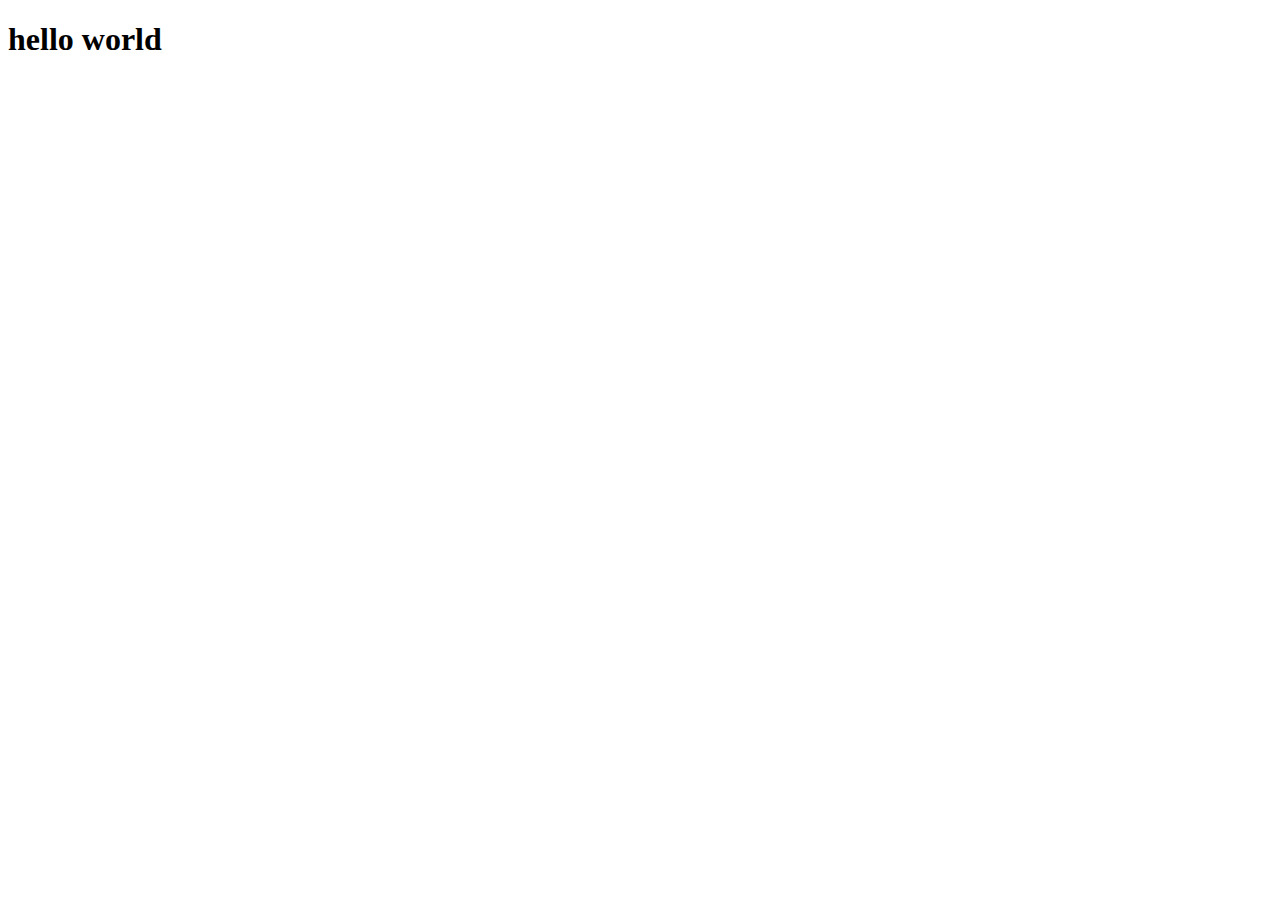
==== index.html @ 4d693382 "Create index.html" ====
<!DOCTYPE html>
<html lang="pt-br">
<head>
    <meta charset="UTF-8">
    <meta name="viewport" content="width=device-width, initial-scale=1.0">
    <title>Document</title>
</head>
<body>
    <h1>hello world</h1>
</body>
</html>
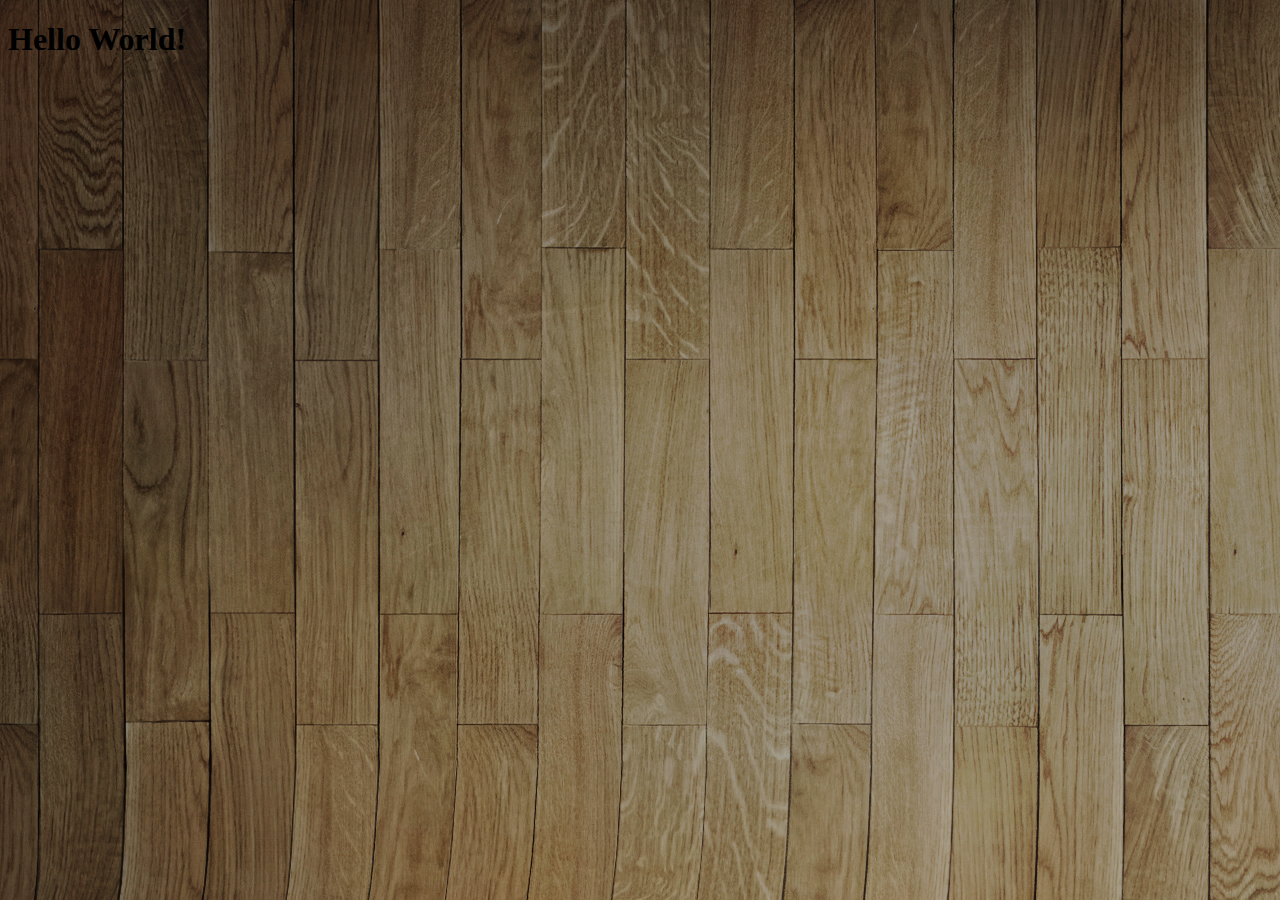
==== commit fcee04aa: "update" ====
--- a/index.html
+++ b/index.html
@@ -3,9 +3,11 @@
 <head>
     <meta charset="UTF-8">
     <meta name="viewport" content="width=device-width, initial-scale=1.0">
-    <title>Document</title>
+    <link rel="shortcut icon" href="favicon.ico" type="image/x-icon">
+    <link rel="stylesheet" href="style/style.css">
+    <title>Social Media</title>
 </head>
 <body>
-    <h1>hello world</h1>
+    <h1>Hello World!</h1>
 </body>
 </html>--- a/style/style.css
+++ b/style/style.css
@@ -0,0 +1,5 @@
+@charset "UTF-8";
+
+body{
+    background-image: url(../imagens/fundo-madeira.jpg);
+}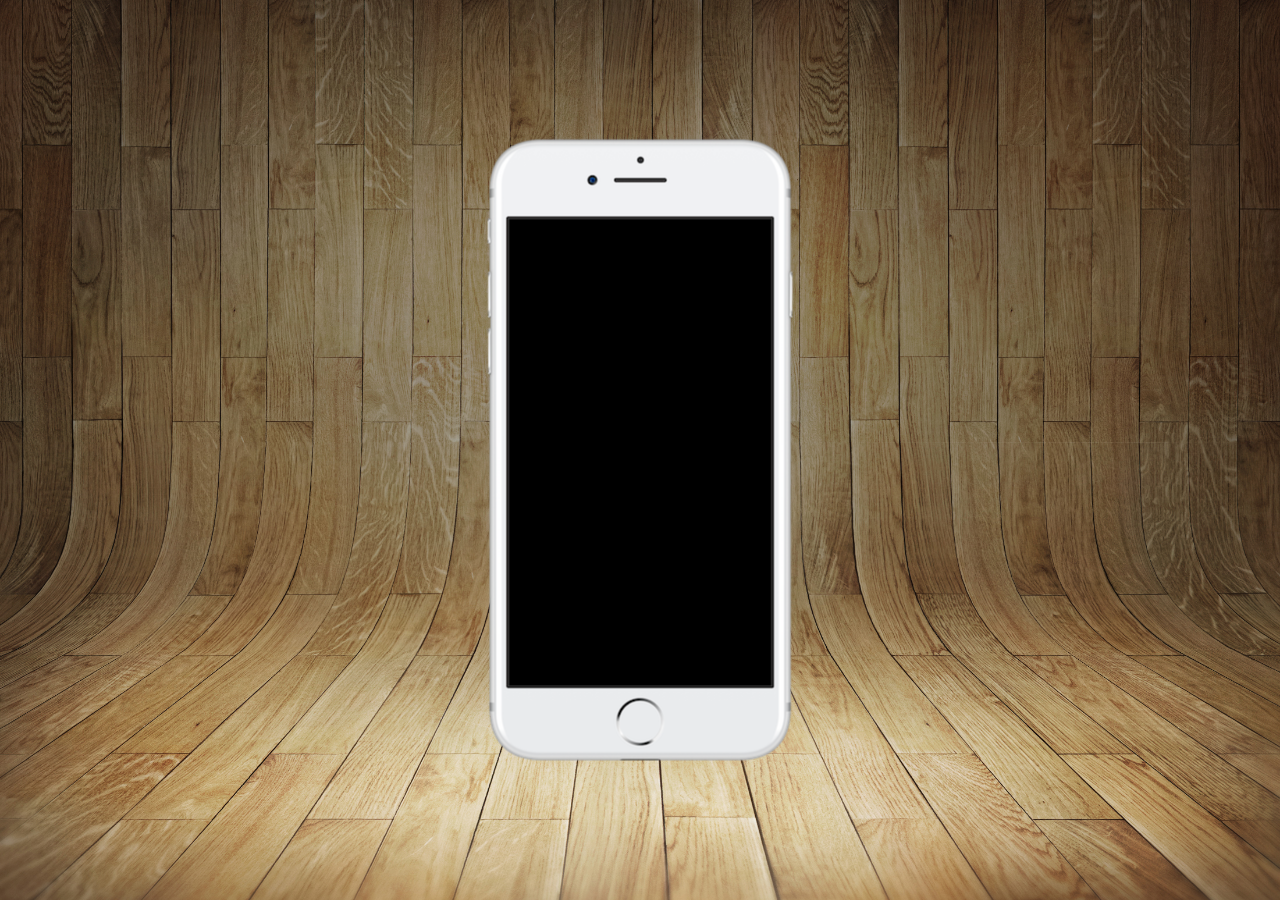
==== commit 0577dd2d: "Commit 🎉" ====
--- a/index.html
+++ b/index.html
@@ -8,6 +8,13 @@
     <title>Social Media</title>
 </head>
 <body>
-    <h1>Hello World!</h1>
+    <main>
+        <section id="telefone">
+        
+        </section>
+        <section id="redes-sociais">
+
+        </section>
+    </main>
 </body>
 </html>--- a/style/style.css
+++ b/style/style.css
@@ -1,5 +1,38 @@
 @charset "UTF-8";
+
+* {
+    margin: 0px;
+    padding: 0px;
+}
+
+html, body {
+    height: 100vh;
+    width: 100vw;
+    background-color: black;
+}
 
 body{
     background-image: url(../imagens/fundo-madeira.jpg);
+    background-repeat: no-repeat;
+    background-position: top, center;
+    background-size: cover;
+    background-attachment: fixed;
+}
+
+main {
+    height: 100vh;
+    position: relative;
+}
+
+section#telefone {
+    position: absolute;
+    top: 50%;
+    left: 50%;
+    transform: translate(-50%, -50%);
+
+    height: 627px;
+    width: 311px;
+
+    background-image: url(../imagens/frame-iphone.png);
+    background-repeat: no-repeat;    
 }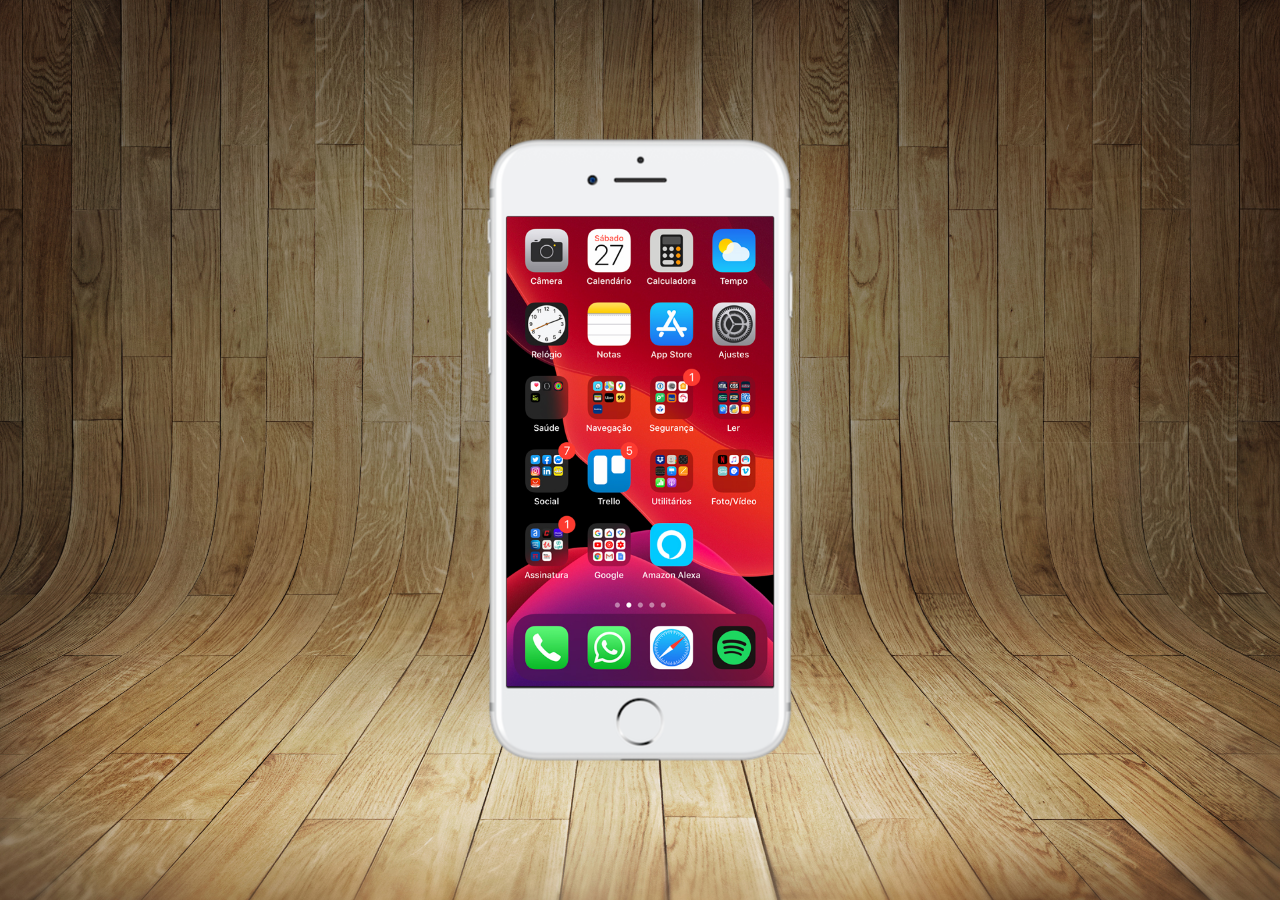
==== commit cbf677ac: "Commit 🎉" ====
--- a/index.html
+++ b/index.html
@@ -10,7 +10,7 @@
 <body>
     <main>
         <section id="telefone">
-        
+        <iframe src="home.html" name="tela" id="tela" frameborder="0"></iframe>
         </section>
         <section id="redes-sociais">
 
--- a/style/style.css
+++ b/style/style.css
@@ -34,5 +34,14 @@
     width: 311px;
 
     background-image: url(../imagens/frame-iphone.png);
-    background-repeat: no-repeat;    
+    background-repeat: no-repeat;  
+}
+
+iframe#tela{
+    position: relative;
+    top: 80px;
+    left: 22px;
+    width: 267px;
+    height: 470px;
+
 }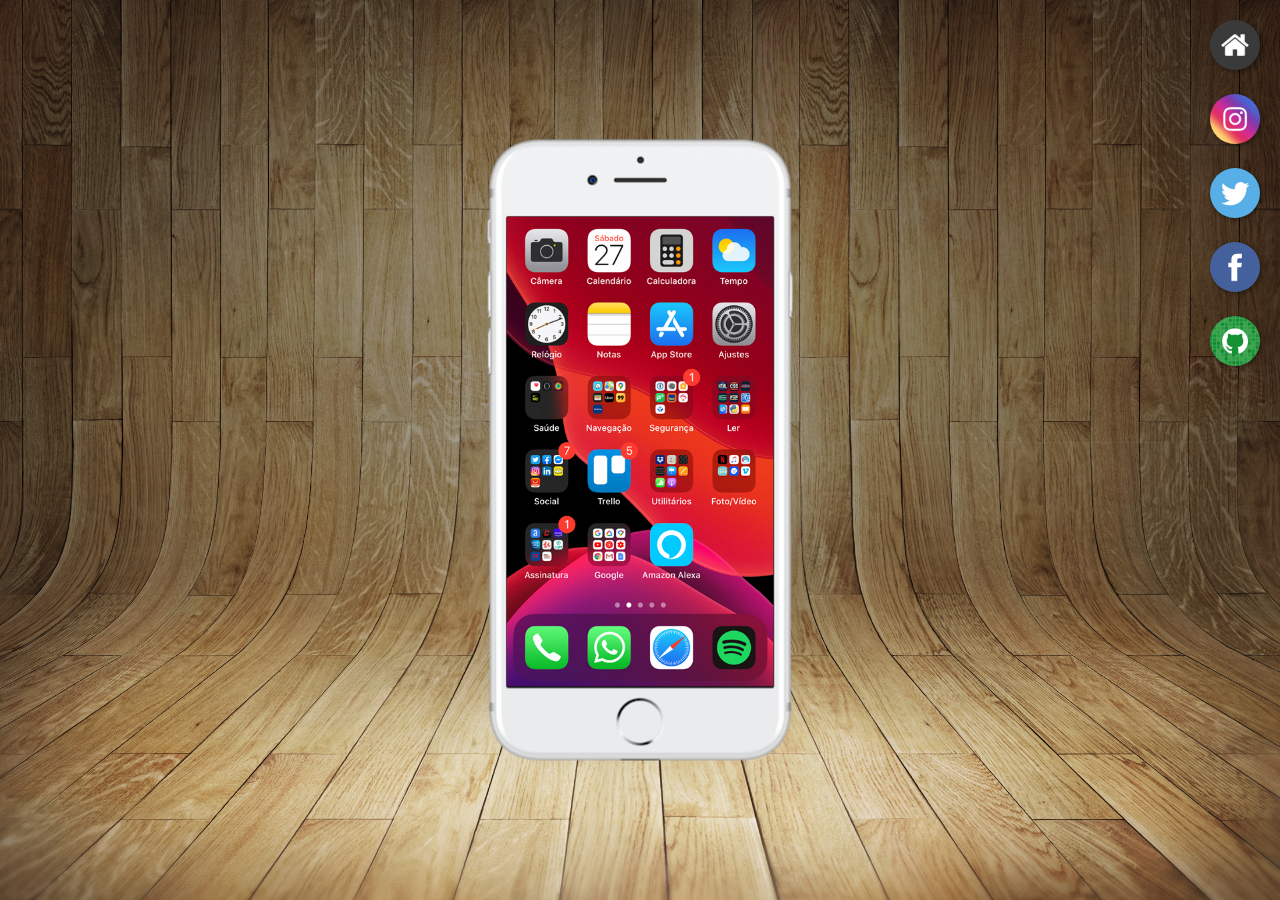
==== commit 7ad32236: "Commit 🎉" ====
--- a/index.html
+++ b/index.html
@@ -10,10 +10,16 @@
 <body>
     <main>
         <section id="telefone">
-        <iframe src="home.html" name="tela" id="tela" frameborder="0"></iframe>
+        <iframe src="home.html" name="tela" id="tela" frameborder="0">
+            Infelizmente seu navegador não é compatível com isso.
+        </iframe>
         </section>
         <section id="redes-sociais">
-
+            <a href="#" target="tela"><img src="imagens/logo-home.jpg" alt="Home"></a> <br>
+            <a href="#" target="tela"><img src="imagens/logo-instagram.jpg" alt="Instagram"></a> <br>
+            <a href="#" target="tela"><img src="imagens/logo-twitter.jpg" alt="Twitter"></a> <br>
+            <a href="#" target="tela"><img src="imagens/logo-facebook.jpg" alt="Facebook"></a> <br>
+            <a href="#" target="tela"><img src="imagens/logo-github.jpg" alt="GitHub"></a>
         </section>
     </main>
 </body>
--- a/style/style.css
+++ b/style/style.css
@@ -43,5 +43,25 @@
     left: 22px;
     width: 267px;
     height: 470px;
+}
 
+section#redes-sociais{
+    padding: 10px;
+    text-align: right;
+}
+
+section#redes-sociais img{
+    box-sizing: border-box;
+    width: 50px;
+    height: 50px;
+    margin: 10px;
+    border-radius: 50%;
+    box-shadow: 2px 2px 5px rgba(0, 0, 0, 0.400);
+}
+
+section#redes-sociais img:hover{
+    border: 2px solid rgba(255, 255, 255, 0.600);
+    transform: translate(-3px, -3px);
+    box-shadow: 5px 5px 10px rgba(0, 0, 0, 0.600);
+    transition: transform 0.3s, border 1s;
 }